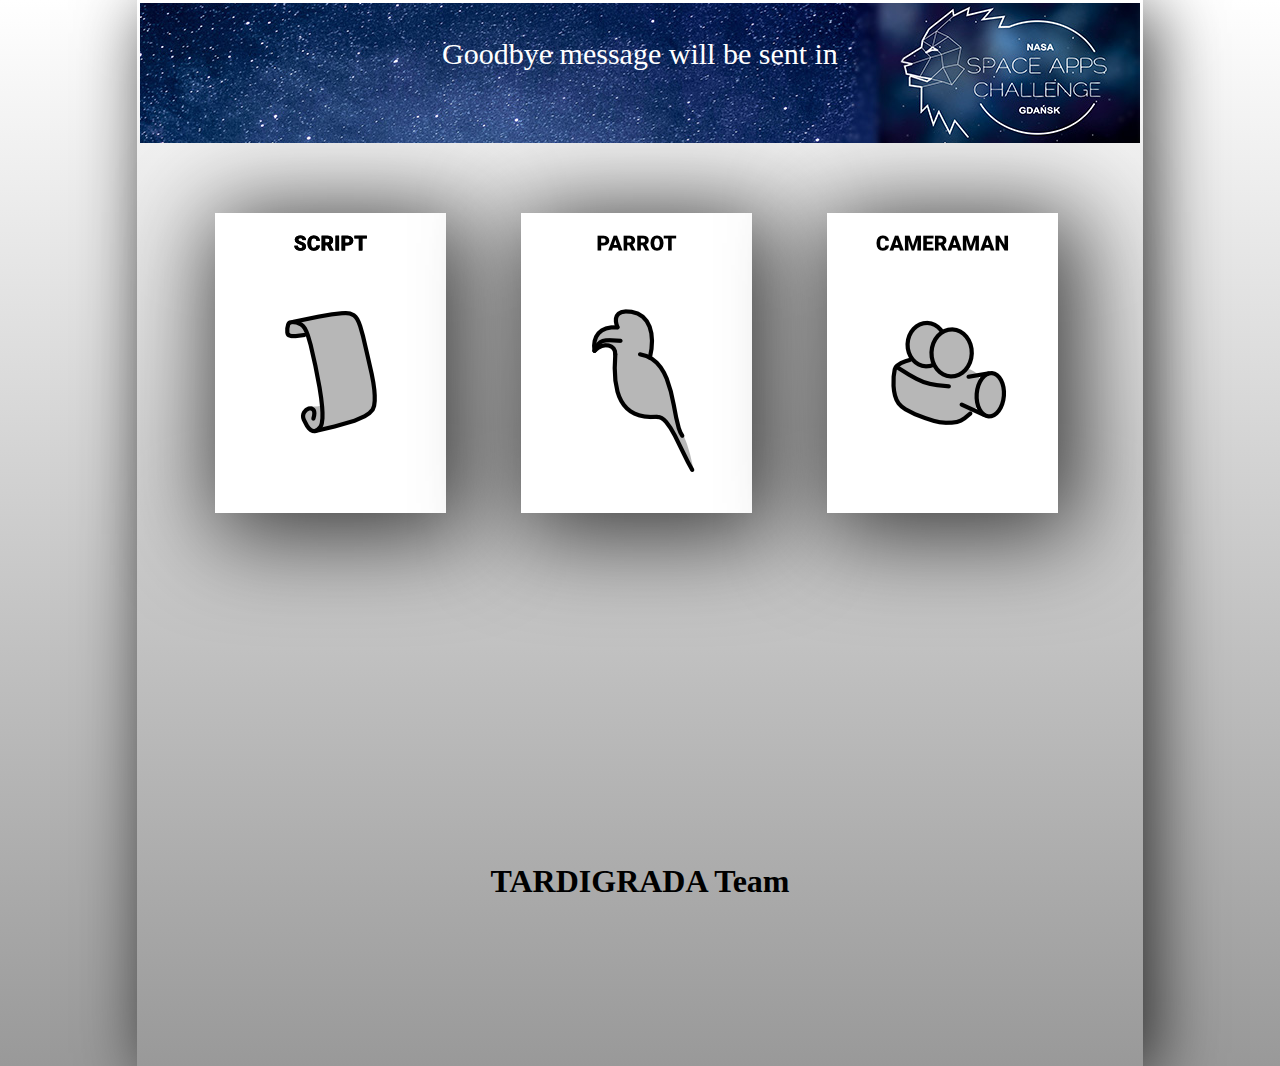
==== web/2.html @ 6b1afd4a "adding folder" ====
<html>    
    <head>
        <meta charset="utf-8">
        <meta http-equiv="content-type" content="text/html">
        <meta name="author" content="Adrian Pluto-Prondziński">
        <meta name="robots" content="index, follow">
        
        <title>Golden Record Remix</title>
        
        <meta name="description" content="Golden Record Remix">
        <meta name="keywords" content="NASA, Space Apps Challenge Gdańsk, Golden Record Remix, Time Capsule, Photo by Jeremy Thomas on Unsplash">
        
        <link rel="stylesheet" href="main.css">
        <link rel="stylesheet" media="screen and (min-width: 0px) and (max-width: 481px)" href="mobile481.css">
        <link rel="stylesheet" media="screen and (min-width: 482px) and (max-width: 800px)" href="mobile720.css">

        <script
                src="https://code.jquery.com/jquery-3.3.1.js"
                integrity="sha256-2Kok7MbOyxpgUVvAk/HJ2jigOSYS2auK4Pfzbm7uH60="
                crossorigin="anonymous">
        </script>
        <script src="script.js"></script>

    </head>
    
    <body>
        <script>
var end = new Date('11/09/2022 10:1 AM');

    var _second = 1000;
    var _minute = _second * 60;
    var _hour = _minute * 60;
    var _day = _hour * 24;
    var _year = _day * 365;
    var timer;

    function showRemaining() {
        var now = new Date();
        var distance = end - now;
        if (distance < 0) {

            clearInterval(timer);
            document.getElementById('countdown').innerHTML = 'EXPIRED!';

            return;
        }
        var years = Math.floor(distance / _year);
        var days = Math.floor(distance % _year / _day);
        var hours = Math.floor((distance % _day) / _hour);
        var minutes = Math.floor((distance % _hour) / _minute);
        var seconds = Math.floor((distance % _minute) / _second);
        document.getElementById('countdown').innerHTML = years + 'y ';
        document.getElementById('countdown').innerHTML += days + 'd ';
        document.getElementById('countdown').innerHTML += hours + 'h ';
        document.getElementById('countdown').innerHTML += minutes + 'm ';
        document.getElementById('countdown').innerHTML += seconds + 's';
    }

    timer = setInterval(showRemaining, 1000);
</script>
        <header><div id="123">&nbsp;</div>Goodbye message will be sent in <div id="countdown"></div></header>
        <aside>
            <section>
                <div id="empty">s</div>
                <a href="3.html"><div id="picture1"></div></a>
                <a href="3.html"><div id="picture2"></div></a>
                <a href="3.html"><div id="picture3"></div></a>
            </section>
        </aside>
        <footer>
            <h1><center>TARDIGRADA Team</center></h1>
        </footer>
    
    </body>
</html>
---- web/main.css ----
*
{
    margin: 0% auto;
    padding: 0px;
}
body
{
    max-width: 1000px;
    padding: 0.25%;
    background: linear-gradient(#fff,#999);
    -webkit-box-shadow: 10px 10px 65px 0px rgba(0,0,0,0.75);
    -moz-box-shadow: 10px 10px 65px 0px rgba(0,0,0,0.75);
    box-shadow: 10px 10px 65px 0px rgba(0,0,0,0.75);
}

div.gallery {
    margin: 5px;
    border: 2px solid #999;
    float: left;
    width: 180px;
}

div.gallery:hover {
    border: 2px solid #555;
}

div.gallery img {
    width: 100%;
    height: auto;
}

div.desc {
    padding: 15px;
    text-align: center;
}
#playbutton
{
	
    height: 200px;
    width: 300px;
	background-repeat: no-repeat;
	background-size: 100px 100px;
    background-image:url(pics/play.png);
	background-position: 40px; 
}
#playbutton:hover
{
    background-image: url(pics/play_gray.png);
    transition: 0.5s;
}
#long
{
    height: 900px;
}
#countdown
{
    font-size: 35px;
}

header
{
    height: 140px;
    width: 100%;
    background-image: url(baner1024.jpg);
    background-repeat: repeat-x;
    position: relative;
    background-position: right;
    color: white;
    text-align: center;
    font-size: 30px;
}
article
{
    height: 300px;
    width: 100%;
    display: table;
    background-color: aqua;
}
footer
{
    height: 200px;
    width: 100%;
}
.input
{
    width: 500px; 
    border: 2px solid aqua;
    text-align: left;
    text-overflow: auto;
    margin-top: 30px;
    margin-left: 25%;
}
#button
{
    border-radius: 10px;
}
#button:hover
{
    cursor: pointer;
    
}
section
{
    width: 100%;
    height: 720px;
}
#dropfilebox
{
    height: 400px;
    width: 400px;
    border: 3px solid grey;
}
#dropfilebox:hover
{
    cursor:wait;
}
#end
{
    visibility: hidden;
}
.holder
{
    padding: 20px;
    float: left;
    position: absolute;
}
.a
{
    padding-bottom: 7px;
    padding-top: 7px;
    padding-left: 20px;
    padding-right: 20px;
    border: 2px solid grey;
    text-decoration: none;
    display: block;
    background-color: aqua;
}
#empty
{
    height: 70px;
    visibility: hidden;
}
#preview
{
    margin-left: 90px;
    margin-top: 70px;
}
#gif
{
    margin-left: 37%;
}
h2
{
    font-size: 60px;
    text-align: center;
    animation-name: pulse;
    animation-duration: 2s;
    animation-iteration-count: infinite;
}
@keyframes pulse
{
    0%
    {
        color: royalblue;
    }
    50%
    {
        color: #444;
    }
    100%
    {
        color: royalblue;
    }
}
#picture1
{
    height: 300px;
    width: 231px;
    background-image: url(a.png);
    background-repeat: no-repeat;
    float: left;
    margin-left: 75px;
    -webkit-box-shadow: 10px 10px 95px 11px rgba(0,0,0,0.75);
    -moz-box-shadow: 10px 10px 95px 11px rgba(0,0,0,0.75);
    box-shadow: 10px 10px 95px 11px rgba(0,0,0,0.75);
}
#picture2
{
    height: 300px;
    width: 231px;
    background-image: url(b.png);
    background-repeat: no-repeat;
    float: left;
    margin-left: 75px;
    -webkit-box-shadow: 10px 10px 95px 11px rgba(0,0,0,0.75);
    -moz-box-shadow: 10px 10px 95px 11px rgba(0,0,0,0.75);
    box-shadow: 10px 10px 95px 11px rgba(0,0,0,0.75);
}
#picture3
{
    height: 300px;
    width: 231px;
    background-image: url(c.png);
    background-repeat: no-repeat;
    float: left;
    margin-left: 75px;
    -webkit-box-shadow: 10px 10px 95px 11px rgba(0,0,0,0.75);
    -moz-box-shadow: 10px 10px 95px 11px rgba(0,0,0,0.75);
    box-shadow: 10px 10px 95px 11px rgba(0,0,0,0.75);
}
#picture1:hover
{
    background-image: url(a1.png);
    transition: 0.5s;
    -webkit-box-shadow: 10px 10px 204px 34px rgba(0,0,0,0.75);
    -moz-box-shadow: 10px 10px 204px 34px rgba(0,0,0,0.75);
    box-shadow: 10px 10px 204px 34px rgba(0,0,0,0.75);
}
#picture2:hover
{
    background-image: url(b1.png);
    transition: 0.5s;
    -webkit-box-shadow: 10px 10px 204px 34px rgba(0,0,0,0.75);
    -moz-box-shadow: 10px 10px 204px 34px rgba(0,0,0,0.75);
    box-shadow: 10px 10px 204px 34px rgba(0,0,0,0.75);
}
#picture3:hover
{
    background-image: url(c1.png);
    transition: 0.5s;
    -webkit-box-shadow: 10px 10px 204px 34px rgba(0,0,0,0.75);
    -moz-box-shadow: 10px 10px 204px 34px rgba(0,0,0,0.75);
    box-shadow: 10px 10px 204px 34px rgba(0,0,0,0.75);
}
#123
{
    padding: 20px;
}
---- web/mobile481.css ----
*
{
    margin: 0% auto;
    padding: 0px;
}
body
{
    max-width: 481px;
    padding: 0.25%;
    background: linear-gradient(#fff,#999);
    -webkit-box-shadow: 10px 10px 65px 0px rgba(0,0,0,0.75);
    -moz-box-shadow: 10px 10px 65px 0px rgba(0,0,0,0.75);
    box-shadow: 10px 10px 65px 0px rgba(0,0,0,0.75);
}

div.gallery {
    margin: 5px;
    border: 2px solid #999;
    float: left;
    width: 180px;
}

div.gallery:hover {
    border: 2px solid #555;
}

div.gallery img {
    width: 100%;
    height: auto;
}

div.desc {
    padding: 15px;
    text-align: center;
}
#playbutton
{
	
    height: 200px;
    width: 300px;
	background-repeat: no-repeat;
	background-size: 100px 100px;
    background-image:url(pics/play.png);
	background-position: 40px; 
}
#playbutton:hover
{
    background-image: url(pics/play_gray.png);
    transition: 0.5s;
}
#long
{
    height: 900px;
}
#countdown
{
    font-size: 35px;
}

header
{
    height: 140px;
    width: 100%;
    background-image: url(baner1024.jpg);
    background-repeat: repeat-x;
    position: relative;
    background-position: right;
    color: white;
    text-align: center;
    font-size: 30px;
}
article
{
    height: 300px;
    width: 100%;
    display: table;
    background-color: aqua;
}
footer
{
    height: 200px;
    width: 100%;
}
.input
{
    width: 500px; 
    border: 2px solid aqua;
    text-align: left;
    text-overflow: auto;
    margin-top: 30px;
    margin-left: 25%;
}
#button
{
    border-radius: 10px;
}
#button:hover
{
    cursor: pointer;
    
}
section
{
    width: 100%;
    height: 720px;
}
#dropfilebox
{
    height: 400px;
    width: 400px;
    border: 3px solid grey;
}
#dropfilebox:hover
{
    cursor:wait;
}
#end
{
    visibility: hidden;
}
.holder
{
    padding: 20px;
    float: left;
    position: absolute;
}
.a
{
    padding-bottom: 7px;
    padding-top: 7px;
    padding-left: 20px;
    padding-right: 20px;
    border: 2px solid grey;
    text-decoration: none;
    display: block;
    background-color: aqua;
}
#empty
{
    height: 70px;
    visibility: hidden;
}
#preview
{
    margin-left: 90px;
    margin-top: 70px;
}
#gif
{
    margin-left: 37%;
}
h2
{
    font-size: 60px;
    text-align: center;
    animation-name: pulse;
    animation-duration: 2s;
    animation-iteration-count: infinite;
}
@keyframes pulse
{
    0%
    {
        color: royalblue;
    }
    50%
    {
        color: #444;
    }
    100%
    {
        color: royalblue;
    }
}
#picture1
{
    height: 300px;
    width: 231px;
    background-image: url(a.png);
    background-repeat: no-repeat;
    float: left;
    margin-left: 75px;
    -webkit-box-shadow: 10px 10px 95px 11px rgba(0,0,0,0.75);
    -moz-box-shadow: 10px 10px 95px 11px rgba(0,0,0,0.75);
    box-shadow: 10px 10px 95px 11px rgba(0,0,0,0.75);
}
#picture2
{
    height: 300px;
    width: 231px;
    background-image: url(b.png);
    background-repeat: no-repeat;
    float: left;
    margin-left: 75px;
    -webkit-box-shadow: 10px 10px 95px 11px rgba(0,0,0,0.75);
    -moz-box-shadow: 10px 10px 95px 11px rgba(0,0,0,0.75);
    box-shadow: 10px 10px 95px 11px rgba(0,0,0,0.75);
}
#picture3
{
    height: 300px;
    width: 231px;
    background-image: url(c.png);
    background-repeat: no-repeat;
    float: left;
    margin-left: 75px;
    -webkit-box-shadow: 10px 10px 95px 11px rgba(0,0,0,0.75);
    -moz-box-shadow: 10px 10px 95px 11px rgba(0,0,0,0.75);
    box-shadow: 10px 10px 95px 11px rgba(0,0,0,0.75);
}
#picture1:hover
{
    background-image: url(a1.png);
    transition: 0.5s;
    -webkit-box-shadow: 10px 10px 204px 34px rgba(0,0,0,0.75);
    -moz-box-shadow: 10px 10px 204px 34px rgba(0,0,0,0.75);
    box-shadow: 10px 10px 204px 34px rgba(0,0,0,0.75);
}
#picture2:hover
{
    background-image: url(b1.png);
    transition: 0.5s;
    -webkit-box-shadow: 10px 10px 204px 34px rgba(0,0,0,0.75);
    -moz-box-shadow: 10px 10px 204px 34px rgba(0,0,0,0.75);
    box-shadow: 10px 10px 204px 34px rgba(0,0,0,0.75);
}
#picture3:hover
{
    background-image: url(c1.png);
    transition: 0.5s;
    -webkit-box-shadow: 10px 10px 204px 34px rgba(0,0,0,0.75);
    -moz-box-shadow: 10px 10px 204px 34px rgba(0,0,0,0.75);
    box-shadow: 10px 10px 204px 34px rgba(0,0,0,0.75);
}
#123
{
    padding: 20px;
}
---- web/mobile720.css ----
*
{
    margin: 0% auto;
    padding: 0px;
}
body
{
    max-width: 800px;
    height: 1600px;
    padding: 0.25%;
    background: linear-gradient(#fff,#999);
    -webkit-box-shadow: 10px 10px 65px 0px rgba(0,0,0,0.75);
    -moz-box-shadow: 10px 10px 65px 0px rgba(0,0,0,0.75);
    box-shadow: 10px 10px 65px 0px rgba(0,0,0,0.75);
}

div.gallery {
    margin: 5px;
    border: 2px solid #999;
    float: left;
    width: 180px;
}

div.gallery:hover {
    border: 2px solid #555;
}

div.gallery img {
    width: 100%;
    height: auto;
}

div.desc {
    padding: 15px;
    text-align: center;
}
#playbutton
{
	
    height: 200px;
    width: 300px;
	background-repeat: no-repeat;
	background-size: 100px 100px;
    background-image:url(pics/play.png);
	background-position: 40px; 
}
#playbutton:hover
{
    background-image: url(pics/play_gray.png);
    transition: 0.5s;
}
#long
{
    height: 900px;
}
#countdown
{
    font-size: 35px;
}

header
{
    height: 140px;
    width: 100%;
    background-image: url(baner1024.jpg);
    background-repeat: repeat-x;
    position: relative;
    background-position: right;
    color: white;
    text-align: center;
    font-size: 30px;
}
article
{
    height: 300px;
    width: 100%;
    display: table;
    background-color: aqua;
}
footer
{
    height: 200px;
    width: 100%;
}
.input
{
    width: 500px; 
    border: 2px solid aqua;
    text-align: left;
    text-overflow: auto;
    margin-top: 30px;
    margin-left: 25%;
}
#button
{
    border-radius: 10px;
}
#button:hover
{
    cursor: pointer;
    
}
section
{
    width: 100%;
    height: 720px;
}
#dropfilebox
{
    height: 400px;
    width: 400px;
    border: 3px solid grey;
}
#dropfilebox:hover
{
    cursor:wait;
}
#end
{
    visibility: hidden;
}
.holder
{
    padding: 20px;
    float: left;
    position: absolute;
}
.a
{
    padding-bottom: 7px;
    padding-top: 7px;
    padding-left: 20px;
    padding-right: 20px;
    border: 2px solid grey;
    text-decoration: none;
    display: block;
    background-color: aqua;
}
#empty
{
    height: 70px;
    visibility: hidden;
}
#preview
{
    margin-left: 90px;
    margin-top: 70px;
}
#gif
{
    margin-left: 37%;
}
h2
{
    font-size: 60px;
    text-align: center;
    animation-name: pulse;
    animation-duration: 2s;
    animation-iteration-count: infinite;
}
@keyframes pulse
{
    0%
    {
        color: royalblue;
    }
    50%
    {
        color: #444;
    }
    100%
    {
        color: royalblue;
    }
}
#picture1
{
    height: 300px;
    width: 231px;
    background-image: url(a.png);
    background-repeat: no-repeat;
    float: left;
    margin-left: 75px;
    -webkit-box-shadow: 10px 10px 95px 11px rgba(0,0,0,0.75);
    -moz-box-shadow: 10px 10px 95px 11px rgba(0,0,0,0.75);
    box-shadow: 10px 10px 95px 11px rgba(0,0,0,0.75);
}
#picture2
{
    height: 300px;
    width: 231px;
    background-image: url(b.png);
    background-repeat: no-repeat;
    float: left;
    margin-left: 75px;
    -webkit-box-shadow: 10px 10px 95px 11px rgba(0,0,0,0.75);
    -moz-box-shadow: 10px 10px 95px 11px rgba(0,0,0,0.75);
    box-shadow: 10px 10px 95px 11px rgba(0,0,0,0.75);
}
#picture3
{
    height: 300px;
    width: 231px;
    background-image: url(c.png);
    background-repeat: no-repeat;
    float: left;
    margin-left: 75px;
    -webkit-box-shadow: 10px 10px 95px 11px rgba(0,0,0,0.75);
    -moz-box-shadow: 10px 10px 95px 11px rgba(0,0,0,0.75);
    box-shadow: 10px 10px 95px 11px rgba(0,0,0,0.75);
}
#picture1:hover
{
    background-image: url(a1.png);
    transition: 0.5s;
    -webkit-box-shadow: 10px 10px 204px 34px rgba(0,0,0,0.75);
    -moz-box-shadow: 10px 10px 204px 34px rgba(0,0,0,0.75);
    box-shadow: 10px 10px 204px 34px rgba(0,0,0,0.75);
}
#picture2:hover
{
    background-image: url(b1.png);
    transition: 0.5s;
    -webkit-box-shadow: 10px 10px 204px 34px rgba(0,0,0,0.75);
    -moz-box-shadow: 10px 10px 204px 34px rgba(0,0,0,0.75);
    box-shadow: 10px 10px 204px 34px rgba(0,0,0,0.75);
}
#picture3:hover
{
    background-image: url(c1.png);
    transition: 0.5s;
    -webkit-box-shadow: 10px 10px 204px 34px rgba(0,0,0,0.75);
    -moz-box-shadow: 10px 10px 204px 34px rgba(0,0,0,0.75);
    box-shadow: 10px 10px 204px 34px rgba(0,0,0,0.75);
}
#123
{
    padding: 20px;
}
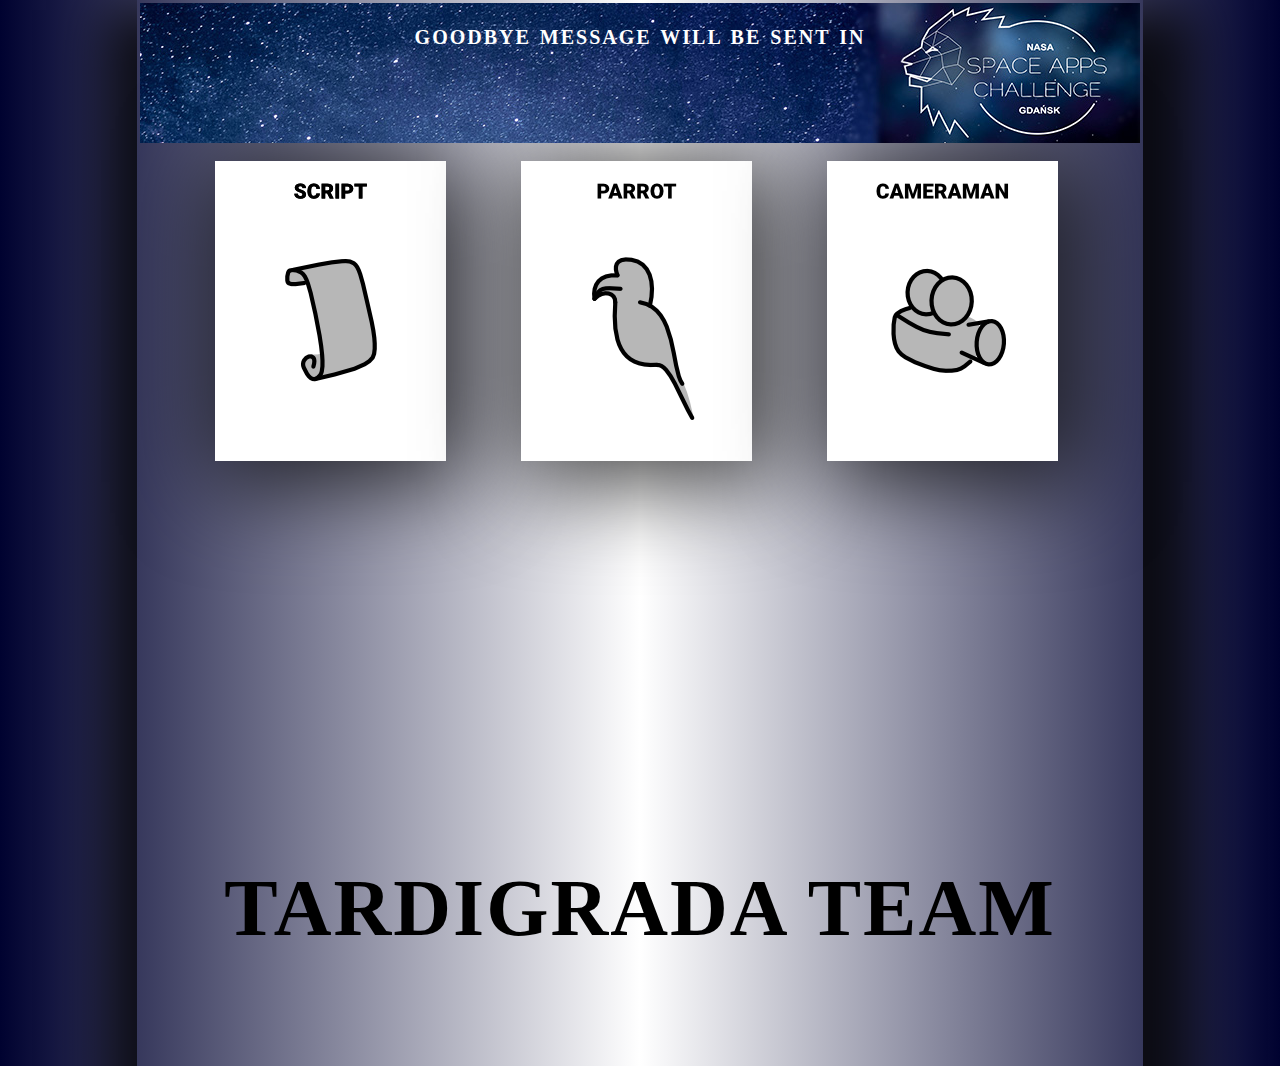
==== commit f184c81b: "new web" ====
--- a/web/2.html
+++ b/web/2.html
@@ -24,44 +24,10 @@
     </head>
     
     <body>
-        <script>
-var end = new Date('11/09/2022 10:1 AM');
-
-    var _second = 1000;
-    var _minute = _second * 60;
-    var _hour = _minute * 60;
-    var _day = _hour * 24;
-    var _year = _day * 365;
-    var timer;
-
-    function showRemaining() {
-        var now = new Date();
-        var distance = end - now;
-        if (distance < 0) {
-
-            clearInterval(timer);
-            document.getElementById('countdown').innerHTML = 'EXPIRED!';
-
-            return;
-        }
-        var years = Math.floor(distance / _year);
-        var days = Math.floor(distance % _year / _day);
-        var hours = Math.floor((distance % _day) / _hour);
-        var minutes = Math.floor((distance % _hour) / _minute);
-        var seconds = Math.floor((distance % _minute) / _second);
-        document.getElementById('countdown').innerHTML = years + 'y ';
-        document.getElementById('countdown').innerHTML += days + 'd ';
-        document.getElementById('countdown').innerHTML += hours + 'h ';
-        document.getElementById('countdown').innerHTML += minutes + 'm ';
-        document.getElementById('countdown').innerHTML += seconds + 's';
-    }
-
-    timer = setInterval(showRemaining, 1000);
-</script>
         <header><div id="123">&nbsp;</div>Goodbye message will be sent in <div id="countdown"></div></header>
         <aside>
             <section>
-                <div id="empty">s</div>
+                <div id="empty">&nbsp;</div>
                 <a href="3.html"><div id="picture1"></div></a>
                 <a href="3.html"><div id="picture2"></div></a>
                 <a href="3.html"><div id="picture3"></div></a>
--- a/web/main.css
+++ b/web/main.css
@@ -2,36 +2,47 @@
 {
     margin: 0% auto;
     padding: 0px;
-}
+        font-family: Georgia, serif;
+    letter-spacing: 2px;
+    word-spacing: 2px;
+    color: #000000;
+    font-weight: 700;
+    text-decoration: none solid rgb(68, 68, 68);
+    font-style: normal;
+    font-variant: normal;
+    text-transform: uppercase;
+}
+
 body
 {
-    max-width: 1000px;
+    width: 1000px;
     padding: 0.25%;
-    background: linear-gradient(#fff,#999);
-    -webkit-box-shadow: 10px 10px 65px 0px rgba(0,0,0,0.75);
-    -moz-box-shadow: 10px 10px 65px 0px rgba(0,0,0,0.75);
-    box-shadow: 10px 10px 65px 0px rgba(0,0,0,0.75);
-}
-
+    background: #000230;
+    background: -moz-linear-gradient(left, #000230 0%, #FFFFFF 50%, #000230 100%);
+    background: -webkit-linear-gradient(left, #000230 0%, #FFFFFF 50%, #000230 100%);
+    background: linear-gradient(to right, #000230 0%, #FFFFFF 50%, #000230 100%);
+    -webkit-box-shadow: 10px 50px 50px 40px rgba(0,0,0,0.8);
+    -moz-box-shadow: 10px 50px 50px 40px rgba(0,0,0,0.8);
+    box-shadow: 10px 50px 50px 40px rgba(0,0,0,0.8);
+}
 div.gallery {
     margin: 5px;
-    border: 2px solid #999;
-    float: left;
-    width: 180px;
-}
+    border: 10px double rgba(2,0,40,0.9);
+    border-radius: 50px;
+    float: left;
+    width: 97%;
 
-div.gallery:hover {
-    border: 2px solid #555;
-}
-
+}
 div.gallery img {
-    width: 100%;
+    width: 300px;
     height: auto;
-}
-
-div.desc {
+    float:inherit;
+}
+div.desc 
+{
     padding: 15px;
     text-align: center;
+    font-size: 35px;
 }
 #playbutton
 {
@@ -48,15 +59,66 @@
     background-image: url(pics/play_gray.png);
     transition: 0.5s;
 }
+.main
+{
+    text-align: center;
+    margin-top: 15px;
+    margin-bottom: 15px;
+    font-size: 35px;
+}
+.num
+{
+    width: 35%;
+    height: 50px;
+    margin-right: 5px;
+    -webkit-box-shadow: 0px 10px 13px -7px #000000, 0px 5px 41px 13px rgba(0,0,0,0.5); 
+    box-shadow: 0px 10px 13px -7px #000000, 0px 5px 41px 13px rgba(0,0,0,0.5);
+    border-top: 1px solid #96d1f8;
+   background: #000230;
+   background: -webkit-gradient(linear, left top, left bottom, from(#000230), to(#65a9d7));
+   background: -webkit-linear-gradient(top, #000230, #65a9d7);
+   background: -moz-linear-gradient(top, #000230, #65a9d7);
+   background: -ms-linear-gradient(top, #000230, #65a9d7);
+   background: -o-linear-gradient(top, #000230, #65a9d7);
+   -webkit-border-radius: 40px;
+   -moz-border-radius: 40px;
+   border-radius: 40px;
+    color: white;
+    font-size: 40px;
+}
+.numl
+{
+    width: 35%;
+    height: 50px;
+    margin-left: 5px;
+    -webkit-box-shadow: 0px 10px 13px -7px #000000, 0px 5px 41px 13px rgba(0,0,0,0.5); 
+    box-shadow: 0px 10px 13px -7px #000000, 0px 5px 41px 13px rgba(0,0,0,0.5);
+    border-top: 1px solid #96d1f8;
+   background: #000230;
+   background: -webkit-gradient(linear, left top, left bottom, from(#000230), to(#65a9d7));
+   background: -webkit-linear-gradient(top, #000230, #65a9d7);
+   background: -moz-linear-gradient(top, #000230, #65a9d7);
+   background: -ms-linear-gradient(top, #000230, #65a9d7);
+   background: -o-linear-gradient(top, #000230, #65a9d7);
+   -webkit-border-radius: 40px;
+   -moz-border-radius: 40px;
+   border-radius: 40px;
+    color: white;
+    font-size: 40px;
+}
 #long
 {
-    height: 900px;
+    min-height: 900px;
+}
+#indexlong
+{
+    min-height: 5000px;
 }
 #countdown
 {
-    font-size: 35px;
-}
-
+    font-size: 30px;
+    color: white;
+}
 header
 {
     height: 140px;
@@ -67,37 +129,27 @@
     background-position: right;
     color: white;
     text-align: center;
-    font-size: 30px;
+    font-size: 20px;
 }
 article
 {
-    height: 300px;
-    width: 100%;
-    display: table;
-    background-color: aqua;
+    height: 1000px;
+    width: 100%;
 }
 footer
 {
     height: 200px;
     width: 100%;
+    font-size: 40px;
 }
 .input
 {
     width: 500px; 
-    border: 2px solid aqua;
+    border: 2px solid #000990;
     text-align: left;
     text-overflow: auto;
     margin-top: 30px;
     margin-left: 25%;
-}
-#button
-{
-    border-radius: 10px;
-}
-#button:hover
-{
-    cursor: pointer;
-    
 }
 section
 {
@@ -133,9 +185,25 @@
     border: 2px solid grey;
     text-decoration: none;
     display: block;
-    background-color: aqua;
-}
-#empty
+    width: 100%;
+    height: 50px;
+    text-align: center;
+    -webkit-box-shadow: 0px 10px 13px -7px #000000, 0px 5px 41px 13px rgba(0,0,0,0.5); 
+    box-shadow: 0px 10px 13px -7px #000000, 0px 5px 41px 13px rgba(0,0,0,0.5);
+    border-top: 1px solid #96d1f8;
+   background: #000230;
+   background: -webkit-gradient(linear, left top, left bottom, from(#000230), to(#65a9d7));
+   background: -webkit-linear-gradient(top, #000230, #65a9d7);
+   background: -moz-linear-gradient(top, #000230, #65a9d7);
+   background: -ms-linear-gradient(top, #000230, #65a9d7);
+   background: -o-linear-gradient(top, #000230, #65a9d7);
+   -webkit-border-radius: 40px;
+   -moz-border-radius: 40px;
+   border-radius: 40px;
+    color: white;
+    font-size: 40px;
+}
+.empty
 {
     height: 70px;
     visibility: hidden;
@@ -148,11 +216,13 @@
 #gif
 {
     margin-left: 37%;
+    margin-top: 50px;
+
 }
 h2
 {
     font-size: 60px;
-    text-align: center;
+    text-align: right;
     animation-name: pulse;
     animation-duration: 2s;
     animation-iteration-count: infinite;
@@ -231,8 +301,4 @@
     -webkit-box-shadow: 10px 10px 204px 34px rgba(0,0,0,0.75);
     -moz-box-shadow: 10px 10px 204px 34px rgba(0,0,0,0.75);
     box-shadow: 10px 10px 204px 34px rgba(0,0,0,0.75);
-}
-#123
-{
-    padding: 20px;
 }--- a/web/mobile481.css
+++ b/web/mobile481.css
@@ -2,36 +2,47 @@
 {
     margin: 0% auto;
     padding: 0px;
-}
+        font-family: Georgia, serif;
+    letter-spacing: 2px;
+    word-spacing: 2px;
+    color: #000000;
+    font-weight: 700;
+    text-decoration: none solid rgb(68, 68, 68);
+    font-style: normal;
+    font-variant: normal;
+    text-transform: uppercase;
+}
+
 body
 {
-    max-width: 481px;
+    width: 481px;
     padding: 0.25%;
-    background: linear-gradient(#fff,#999);
-    -webkit-box-shadow: 10px 10px 65px 0px rgba(0,0,0,0.75);
-    -moz-box-shadow: 10px 10px 65px 0px rgba(0,0,0,0.75);
-    box-shadow: 10px 10px 65px 0px rgba(0,0,0,0.75);
-}
-
+    background: #000230;
+    background: -moz-linear-gradient(left, #000230 0%, #FFFFFF 50%, #000230 100%);
+    background: -webkit-linear-gradient(left, #000230 0%, #FFFFFF 50%, #000230 100%);
+    background: linear-gradient(to right, #000230 0%, #FFFFFF 50%, #000230 100%);
+    -webkit-box-shadow: 10px 50px 50px 40px rgba(0,0,0,0.8);
+    -moz-box-shadow: 10px 50px 50px 40px rgba(0,0,0,0.8);
+    box-shadow: 10px 50px 50px 40px rgba(0,0,0,0.8);
+}
 div.gallery {
     margin: 5px;
-    border: 2px solid #999;
-    float: left;
-    width: 180px;
-}
+    border: 10px double rgba(2,0,40,0.9);
+    border-radius: 50px;
+    float: left;
+    width: 97%;
 
-div.gallery:hover {
-    border: 2px solid #555;
-}
-
+}
 div.gallery img {
-    width: 100%;
+    width: 300px;
     height: auto;
-}
-
-div.desc {
+    float:inherit;
+}
+div.desc 
+{
     padding: 15px;
     text-align: center;
+    font-size: 35px;
 }
 #playbutton
 {
@@ -48,15 +59,66 @@
     background-image: url(pics/play_gray.png);
     transition: 0.5s;
 }
+.main
+{
+    text-align: center;
+    margin-top: 15px;
+    margin-bottom: 15px;
+    font-size: 35px;
+}
+.num
+{
+    width: 35%;
+    height: 50px;
+    margin-right: 5px;
+    -webkit-box-shadow: 0px 10px 13px -7px #000000, 0px 5px 41px 13px rgba(0,0,0,0.5); 
+    box-shadow: 0px 10px 13px -7px #000000, 0px 5px 41px 13px rgba(0,0,0,0.5);
+    border-top: 1px solid #96d1f8;
+   background: #000230;
+   background: -webkit-gradient(linear, left top, left bottom, from(#000230), to(#65a9d7));
+   background: -webkit-linear-gradient(top, #000230, #65a9d7);
+   background: -moz-linear-gradient(top, #000230, #65a9d7);
+   background: -ms-linear-gradient(top, #000230, #65a9d7);
+   background: -o-linear-gradient(top, #000230, #65a9d7);
+   -webkit-border-radius: 40px;
+   -moz-border-radius: 40px;
+   border-radius: 40px;
+    color: white;
+    font-size: 40px;
+}
+.numl
+{
+    width: 35%;
+    height: 50px;
+    margin-left: 5px;
+    -webkit-box-shadow: 0px 10px 13px -7px #000000, 0px 5px 41px 13px rgba(0,0,0,0.5); 
+    box-shadow: 0px 10px 13px -7px #000000, 0px 5px 41px 13px rgba(0,0,0,0.5);
+    border-top: 1px solid #96d1f8;
+   background: #000230;
+   background: -webkit-gradient(linear, left top, left bottom, from(#000230), to(#65a9d7));
+   background: -webkit-linear-gradient(top, #000230, #65a9d7);
+   background: -moz-linear-gradient(top, #000230, #65a9d7);
+   background: -ms-linear-gradient(top, #000230, #65a9d7);
+   background: -o-linear-gradient(top, #000230, #65a9d7);
+   -webkit-border-radius: 40px;
+   -moz-border-radius: 40px;
+   border-radius: 40px;
+    color: white;
+    font-size: 40px;
+}
 #long
 {
-    height: 900px;
+    min-height: 900px;
+}
+#indexlong
+{
+    min-height: 6000px;
 }
 #countdown
 {
-    font-size: 35px;
-}
-
+    font-size: 30px;
+    color: white;
+}
 header
 {
     height: 140px;
@@ -67,37 +129,27 @@
     background-position: right;
     color: white;
     text-align: center;
-    font-size: 30px;
+    font-size: 20px;
 }
 article
 {
-    height: 300px;
-    width: 100%;
-    display: table;
-    background-color: aqua;
+    height: 1000px;
+    width: 100%;
 }
 footer
 {
     height: 200px;
     width: 100%;
+    font-size: 40px;
 }
 .input
 {
     width: 500px; 
-    border: 2px solid aqua;
+    border: 2px solid #000990;
     text-align: left;
     text-overflow: auto;
     margin-top: 30px;
     margin-left: 25%;
-}
-#button
-{
-    border-radius: 10px;
-}
-#button:hover
-{
-    cursor: pointer;
-    
 }
 section
 {
@@ -133,9 +185,25 @@
     border: 2px solid grey;
     text-decoration: none;
     display: block;
-    background-color: aqua;
-}
-#empty
+    width: 100%;
+    height: 100px;
+    text-align: center;
+    -webkit-box-shadow: 0px 10px 13px -7px #000000, 0px 5px 41px 13px rgba(0,0,0,0.5); 
+    box-shadow: 0px 10px 13px -7px #000000, 0px 5px 41px 13px rgba(0,0,0,0.5);
+    border-top: 1px solid #96d1f8;
+   background: #000230;
+   background: -webkit-gradient(linear, left top, left bottom, from(#000230), to(#65a9d7));
+   background: -webkit-linear-gradient(top, #000230, #65a9d7);
+   background: -moz-linear-gradient(top, #000230, #65a9d7);
+   background: -ms-linear-gradient(top, #000230, #65a9d7);
+   background: -o-linear-gradient(top, #000230, #65a9d7);
+   -webkit-border-radius: 40px;
+   -moz-border-radius: 40px;
+   border-radius: 40px;
+    color: white;
+    font-size: 40px;
+}
+.empty
 {
     height: 70px;
     visibility: hidden;
@@ -148,11 +216,13 @@
 #gif
 {
     margin-left: 37%;
+    margin-top: 50px;
+
 }
 h2
 {
     font-size: 60px;
-    text-align: center;
+    text-align: right;
     animation-name: pulse;
     animation-duration: 2s;
     animation-iteration-count: infinite;
@@ -231,8 +301,4 @@
     -webkit-box-shadow: 10px 10px 204px 34px rgba(0,0,0,0.75);
     -moz-box-shadow: 10px 10px 204px 34px rgba(0,0,0,0.75);
     box-shadow: 10px 10px 204px 34px rgba(0,0,0,0.75);
-}
-#123
-{
-    padding: 20px;
 }--- a/web/mobile720.css
+++ b/web/mobile720.css
@@ -2,37 +2,47 @@
 {
     margin: 0% auto;
     padding: 0px;
-}
+        font-family: Georgia, serif;
+    letter-spacing: 2px;
+    word-spacing: 2px;
+    color: #000000;
+    font-weight: 700;
+    text-decoration: none solid rgb(68, 68, 68);
+    font-style: normal;
+    font-variant: normal;
+    text-transform: uppercase;
+}
+
 body
 {
-    max-width: 800px;
-    height: 1600px;
+    width: 720px;
     padding: 0.25%;
-    background: linear-gradient(#fff,#999);
-    -webkit-box-shadow: 10px 10px 65px 0px rgba(0,0,0,0.75);
-    -moz-box-shadow: 10px 10px 65px 0px rgba(0,0,0,0.75);
-    box-shadow: 10px 10px 65px 0px rgba(0,0,0,0.75);
-}
-
+    background: #000230;
+    background: -moz-linear-gradient(left, #000230 0%, #FFFFFF 50%, #000230 100%);
+    background: -webkit-linear-gradient(left, #000230 0%, #FFFFFF 50%, #000230 100%);
+    background: linear-gradient(to right, #000230 0%, #FFFFFF 50%, #000230 100%);
+    -webkit-box-shadow: 10px 50px 50px 40px rgba(0,0,0,0.8);
+    -moz-box-shadow: 10px 50px 50px 40px rgba(0,0,0,0.8);
+    box-shadow: 10px 50px 50px 40px rgba(0,0,0,0.8);
+}
 div.gallery {
     margin: 5px;
-    border: 2px solid #999;
-    float: left;
-    width: 180px;
-}
+    border: 10px double rgba(2,0,40,0.9);
+    border-radius: 50px;
+    float: left;
+    width: 97%;
 
-div.gallery:hover {
-    border: 2px solid #555;
-}
-
+}
 div.gallery img {
-    width: 100%;
+    width: 300px;
     height: auto;
-}
-
-div.desc {
+    float:inherit;
+}
+div.desc 
+{
     padding: 15px;
     text-align: center;
+    font-size: 35px;
 }
 #playbutton
 {
@@ -49,15 +59,66 @@
     background-image: url(pics/play_gray.png);
     transition: 0.5s;
 }
+.main
+{
+    text-align: center;
+    margin-top: 15px;
+    margin-bottom: 15px;
+    font-size: 35px;
+}
+.num
+{
+    width: 35%;
+    height: 50px;
+    margin-right: 5px;
+    -webkit-box-shadow: 0px 10px 13px -7px #000000, 0px 5px 41px 13px rgba(0,0,0,0.5); 
+    box-shadow: 0px 10px 13px -7px #000000, 0px 5px 41px 13px rgba(0,0,0,0.5);
+    border-top: 1px solid #96d1f8;
+   background: #000230;
+   background: -webkit-gradient(linear, left top, left bottom, from(#000230), to(#65a9d7));
+   background: -webkit-linear-gradient(top, #000230, #65a9d7);
+   background: -moz-linear-gradient(top, #000230, #65a9d7);
+   background: -ms-linear-gradient(top, #000230, #65a9d7);
+   background: -o-linear-gradient(top, #000230, #65a9d7);
+   -webkit-border-radius: 40px;
+   -moz-border-radius: 40px;
+   border-radius: 40px;
+    color: white;
+    font-size: 40px;
+}
+.numl
+{
+    width: 35%;
+    height: 50px;
+    margin-left: 5px;
+    -webkit-box-shadow: 0px 10px 13px -7px #000000, 0px 5px 41px 13px rgba(0,0,0,0.5); 
+    box-shadow: 0px 10px 13px -7px #000000, 0px 5px 41px 13px rgba(0,0,0,0.5);
+    border-top: 1px solid #96d1f8;
+   background: #000230;
+   background: -webkit-gradient(linear, left top, left bottom, from(#000230), to(#65a9d7));
+   background: -webkit-linear-gradient(top, #000230, #65a9d7);
+   background: -moz-linear-gradient(top, #000230, #65a9d7);
+   background: -ms-linear-gradient(top, #000230, #65a9d7);
+   background: -o-linear-gradient(top, #000230, #65a9d7);
+   -webkit-border-radius: 40px;
+   -moz-border-radius: 40px;
+   border-radius: 40px;
+    color: white;
+    font-size: 40px;
+}
 #long
 {
-    height: 900px;
+    min-height: 900px;
+}
+#indexlong
+{
+    min-height: 5500px;
 }
 #countdown
 {
-    font-size: 35px;
-}
-
+    font-size: 30px;
+    color: white;
+}
 header
 {
     height: 140px;
@@ -68,37 +129,27 @@
     background-position: right;
     color: white;
     text-align: center;
-    font-size: 30px;
+    font-size: 20px;
 }
 article
 {
-    height: 300px;
-    width: 100%;
-    display: table;
-    background-color: aqua;
+    height: 1000px;
+    width: 100%;
 }
 footer
 {
     height: 200px;
     width: 100%;
+    font-size: 40px;
 }
 .input
 {
     width: 500px; 
-    border: 2px solid aqua;
+    border: 2px solid #000990;
     text-align: left;
     text-overflow: auto;
     margin-top: 30px;
     margin-left: 25%;
-}
-#button
-{
-    border-radius: 10px;
-}
-#button:hover
-{
-    cursor: pointer;
-    
 }
 section
 {
@@ -134,9 +185,25 @@
     border: 2px solid grey;
     text-decoration: none;
     display: block;
-    background-color: aqua;
-}
-#empty
+    width: 100%;
+    height: 50px;
+    text-align: center;
+    -webkit-box-shadow: 0px 10px 13px -7px #000000, 0px 5px 41px 13px rgba(0,0,0,0.5); 
+    box-shadow: 0px 10px 13px -7px #000000, 0px 5px 41px 13px rgba(0,0,0,0.5);
+    border-top: 1px solid #96d1f8;
+   background: #000230;
+   background: -webkit-gradient(linear, left top, left bottom, from(#000230), to(#65a9d7));
+   background: -webkit-linear-gradient(top, #000230, #65a9d7);
+   background: -moz-linear-gradient(top, #000230, #65a9d7);
+   background: -ms-linear-gradient(top, #000230, #65a9d7);
+   background: -o-linear-gradient(top, #000230, #65a9d7);
+   -webkit-border-radius: 40px;
+   -moz-border-radius: 40px;
+   border-radius: 40px;
+    color: white;
+    font-size: 40px;
+}
+.empty
 {
     height: 70px;
     visibility: hidden;
@@ -149,11 +216,13 @@
 #gif
 {
     margin-left: 37%;
+    margin-top: 50px;
+
 }
 h2
 {
     font-size: 60px;
-    text-align: center;
+    text-align: right;
     animation-name: pulse;
     animation-duration: 2s;
     animation-iteration-count: infinite;
@@ -232,8 +301,4 @@
     -webkit-box-shadow: 10px 10px 204px 34px rgba(0,0,0,0.75);
     -moz-box-shadow: 10px 10px 204px 34px rgba(0,0,0,0.75);
     box-shadow: 10px 10px 204px 34px rgba(0,0,0,0.75);
-}
-#123
-{
-    padding: 20px;
 }